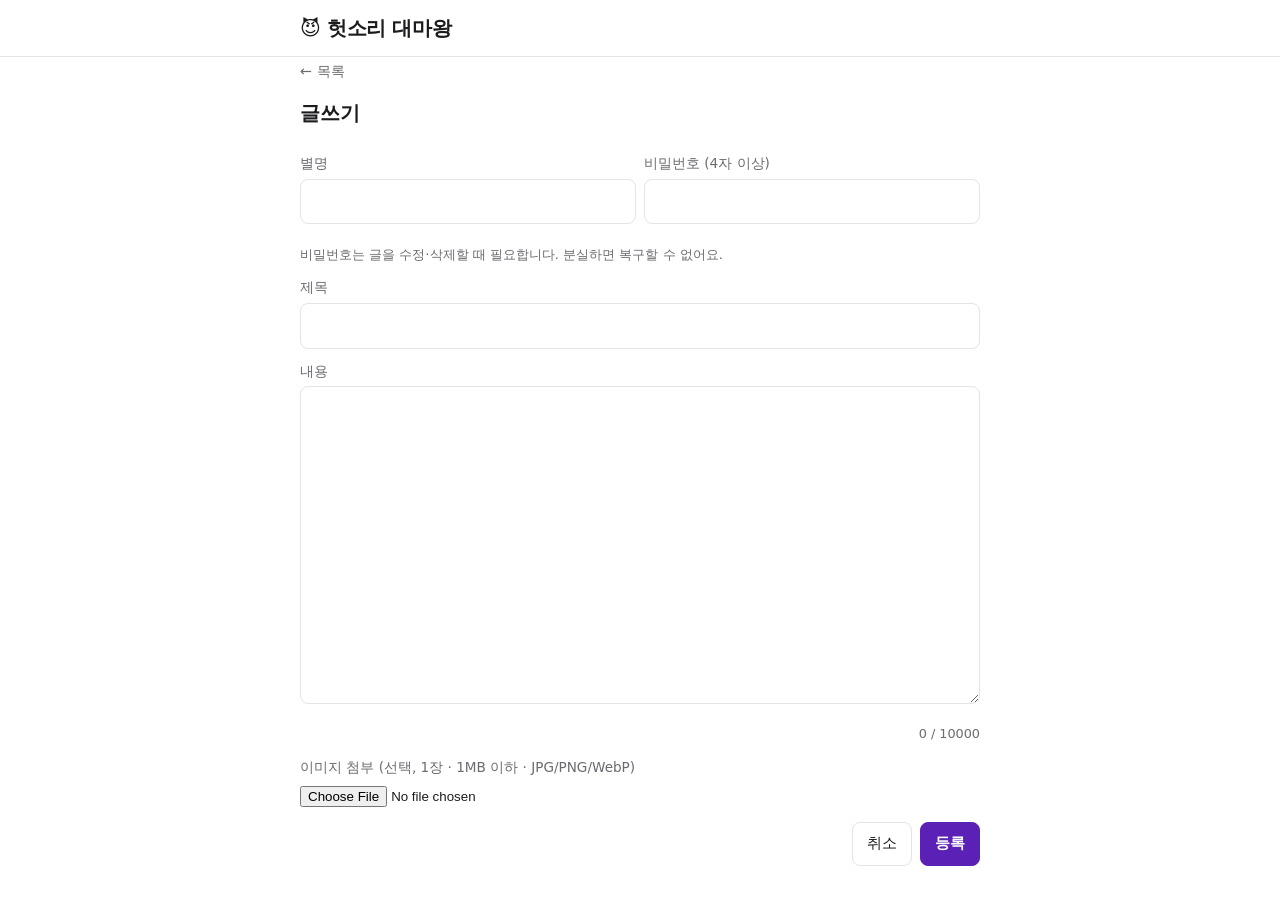
==== write.html @ 9ee75901 "Add files via upload" ====
<!doctype html>
<html lang="ko">
<head>
  <meta charset="utf-8">
  <meta name="viewport" content="width=device-width, initial-scale=1">
  <meta http-equiv="Content-Security-Policy" content="default-src 'none'; script-src 'self'; style-src 'self'; img-src 'self' data:; connect-src https://aunukepmqpavuujypfks.supabase.co; base-uri 'none'; form-action 'self'">
  <meta name="robots" content="noindex">
  <title>글쓰기 - 헛소리 대마왕</title>
  <link rel="icon" href="data:image/svg+xml,%3Csvg xmlns=%22http://www.w3.org/2000/svg%22 viewBox=%220 0 100 100%22%3E%3Ctext y=%22.9em%22 font-size=%2290%22%3E%F0%9F%98%88%3C/text%3E%3C/svg%3E">
  <link rel="stylesheet" href="assets/css/style.css">
</head>
<body>
  <header class="site-header" id="site-header"></header>
  <main class="container form-page">
    <a class="back" href="index.html">← 목록</a>
    <h1>글쓰기</h1>
    <form id="write-form" novalidate>
      <div class="row2">
        <label class="field"><span>별명</span><input type="text" id="nickname" maxlength="20" required autocomplete="off"></label>
        <label class="field"><span>비밀번호 (4자 이상)</span><input type="password" id="password" minlength="4" maxlength="64" required autocomplete="new-password"></label>
      </div>
      <p class="hint">비밀번호는 글을 수정·삭제할 때 필요합니다. 분실하면 복구할 수 없어요.</p>
      <label class="field"><span>제목</span><input type="text" id="title" maxlength="100" required autocomplete="off"></label>
      <label class="field"><span>내용</span><textarea id="body" rows="12" maxlength="10000" required></textarea></label>
      <div class="counter" id="body-count">0 / 10000</div>
      <label class="field"><span>이미지 첨부 (선택, 1장 · 1MB 이하 · JPG/PNG/WebP)</span><input type="file" id="file" accept="image/jpeg,image/png,image/webp"></label>
      <div class="actions"><a class="btn" href="index.html">취소</a><button type="submit" class="btn primary" id="submit">등록</button></div>
      <div id="form-msg" class="form-msg" hidden role="alert"></div>
    </form>
  </main>
  <script src="assets/js/config.js"></script>
  <script src="assets/js/common.js"></script>
  <script src="assets/js/write.js"></script>
</body>
</html>
---- assets/css/style.css ----
/* 헛소리 대마왕 — 모바일 우선, 장식·애니메이션 없음 */
:root {
  color-scheme: light;
  --bg: #ffffff; --fg: #1c1c1e; --muted: #6b6b72; --line: #e4e4e8; --card: #ffffff;
  --accent: #5b21b6; --accent-fg: #ffffff; --danger: #b91c1c; --radius: 8px;
}
* { box-sizing: border-box; }
html { -webkit-text-size-adjust: 100%; }
body {
  margin: 0; background: var(--bg); color: var(--fg);
  font: 16px/1.6 -apple-system, BlinkMacSystemFont, "Apple SD Gothic Neo", "Malgun Gothic", "Noto Sans KR", system-ui, sans-serif;
  word-break: keep-all; overflow-wrap: anywhere;
}
a { color: inherit; text-decoration: none; }
a:hover { text-decoration: underline; }
.container { width: 100%; max-width: 720px; margin: 0 auto; padding: 0 14px; }
.muted { color: var(--muted); }
.icon { flex: none; vertical-align: -3px; }
[hidden] { display: none !important; }

/* 헤더 */
.site-header { border-bottom: 1px solid var(--line); background: var(--bg); }
.header-inner { display: flex; align-items: center; justify-content: space-between; min-height: 56px; gap: 8px; }
.site-title { font-size: 1.25rem; font-weight: 800; letter-spacing: -0.02em; }
.site-title:hover { text-decoration: none; }
.admin-bar { display: flex; align-items: center; gap: 8px; }
.badge { font-size: .75rem; padding: 2px 8px; border: 1px solid var(--accent); color: var(--accent); border-radius: 999px; }

.admin-nav { display: flex; flex-wrap: wrap; gap: 6px; padding-bottom: 10px; }
.chip { padding: 6px 12px; border: 1px solid var(--line); border-radius: 999px; font-size: .85rem; color: var(--muted); }
.chip:hover { text-decoration: none; color: var(--fg); background: var(--card); }
.chip[aria-current="page"] { background: var(--accent); border-color: var(--accent); color: var(--accent-fg); }

main { padding: 14px 0 48px; }

/* 버튼·입력 */
.btn {
  display: inline-flex; align-items: center; justify-content: center; gap: 6px;
  min-height: 44px; padding: 0 14px; border: 1px solid var(--line); border-radius: var(--radius);
  background: var(--bg); color: var(--fg); font: inherit; font-size: .95rem; cursor: pointer;
}
.btn:hover { background: var(--card); text-decoration: none; }
.btn:disabled { opacity: .55; cursor: default; }
.btn.primary { background: var(--accent); border-color: var(--accent); color: var(--accent-fg); font-weight: 600; }
.btn.primary:hover { filter: brightness(1.08); }
.btn.small { min-height: 34px; padding: 0 10px; font-size: .85rem; }
.btn.text { border-color: transparent; background: transparent; color: var(--muted); min-height: 36px; padding: 0 8px; font-size: .85rem; }
.btn.text:hover { color: var(--fg); background: var(--card); }
.btn.danger { color: var(--danger); }
.btn[aria-pressed="true"] { border-color: var(--accent); color: var(--accent); font-weight: 600; }
input[type=text], input[type=password], input[type=search], textarea, select {
  width: 100%; min-height: 44px; padding: 9px 12px; border: 1px solid var(--line); border-radius: var(--radius);
  background: var(--bg); color: var(--fg); font: inherit; font-size: 16px; /* iOS 확대 방지 */
}
textarea { resize: vertical; line-height: 1.55; }
input:focus-visible, textarea:focus-visible, select:focus-visible, .btn:focus-visible, a:focus-visible { outline: 2px solid var(--accent); outline-offset: 1px; }
.field { display: block; margin: 12px 0; }
.field > span { display: block; font-size: .85rem; color: var(--muted); margin-bottom: 4px; }
.row2 { display: grid; grid-template-columns: 1fr 1fr; gap: 8px; margin-bottom: 8px; }
.actions { display: flex; justify-content: flex-end; gap: 8px; margin-top: 8px; }
.counter { text-align: right; font-size: .8rem; color: var(--muted); }

/* 목록 */
.toolbar .search { display: flex; gap: 8px; }
.toolbar .search input { flex: 1; }
.bar { display: flex; align-items: center; justify-content: space-between; margin: 12px 0 4px; gap: 8px; }
.tabs { display: flex; gap: 4px; }
.tabs a { padding: 8px 12px; border-radius: 999px; font-size: .95rem; color: var(--muted); }
.tabs a[aria-current="page"] { background: var(--card); color: var(--fg); font-weight: 700; border: 1px solid var(--line); }
.tabs a:hover { text-decoration: none; color: var(--fg); }
.result-info { font-size: .9rem; color: var(--muted); margin: 8px 0 0; }
.post-list { list-style: none; margin: 0; padding: 0; }
.post-item { border-bottom: 1px solid var(--line); }
.post-item > a { display: block; padding: 14px 2px; }
.post-item > a:hover { background: var(--card); text-decoration: none; }
.post-item .row1 { display: flex; gap: 8px; align-items: baseline; }
.post-item .no { min-width: 2.4em; color: var(--muted); font-size: .85rem; font-variant-numeric: tabular-nums; }
.post-item .title { font-weight: 700; font-size: 1.05rem; flex: 1; min-width: 0; }
.post-item .preview {
  margin: 4px 0 6px 0; color: var(--muted); font-size: .92rem;
  display: -webkit-box; -webkit-line-clamp: 3; -webkit-box-orient: vertical; overflow: hidden;
}
.meta { display: flex; flex-wrap: wrap; gap: 4px 12px; align-items: center; color: var(--muted); font-size: .82rem; }
.meta .stat { display: inline-flex; align-items: center; gap: 3px; }
.actions.start { justify-content: flex-start; flex-wrap: wrap; }
.post-item.report { padding: 14px 2px; }
.post-item.report .preview { color: var(--fg); }
.pager { display: flex; flex-wrap: wrap; justify-content: center; gap: 6px; margin-top: 20px; }
.pager a, .pager span { min-width: 40px; min-height: 40px; display: inline-flex; align-items: center; justify-content: center; border: 1px solid var(--line); border-radius: var(--radius); font-size: .95rem; padding: 0 10px; }
.pager a:hover { background: var(--card); text-decoration: none; }
.pager [aria-current="page"] { background: var(--accent); border-color: var(--accent); color: var(--accent-fg); font-weight: 700; }
.pager .gap { border: 0; }
.notice { padding: 24px 14px; text-align: center; color: var(--muted); }
.notice.error { color: var(--danger); }
.notice .btn { margin-top: 8px; }

/* 상세 */
.back { display: inline-block; margin: 2px 0 10px; color: var(--muted); font-size: .9rem; }
.post-title { font-size: 1.4rem; line-height: 1.35; margin: 0 0 8px; letter-spacing: -0.02em; }
.post-body { white-space: pre-wrap; margin: 18px 0; font-size: 1.02rem; line-height: 1.75; }
.post-state { padding: 28px 14px; text-align: center; color: var(--muted); border: 1px dashed var(--line); border-radius: var(--radius); margin: 18px 0; }
.image-block { margin: 14px 0; }
.image-block img { display: block; max-width: 100%; height: auto; margin-top: 10px; border-radius: var(--radius); border: 1px solid var(--line); }
.bar-actions { display: flex; flex-wrap: wrap; gap: 6px; align-items: center; margin: 12px 0; }
.bar-actions .spacer { flex: 1; }
.editor input[type=text], .editor textarea { margin-bottom: 8px; }

/* 댓글 */
.comments { margin-top: 28px; border-top: 2px solid var(--line); padding-top: 16px; }
.comments h2 { font-size: 1.05rem; margin: 0 0 12px; }
.cform { margin: 10px 0 16px; padding: 10px; background: var(--card); border: 1px solid var(--line); border-radius: var(--radius); }
.cform textarea { margin-bottom: 0; }
.comment { padding: 10px 0; border-bottom: 1px solid var(--line); }
.comment .c-head { display: flex; flex-wrap: wrap; align-items: baseline; gap: 4px 10px; font-size: .88rem; }
.comment .c-head strong { font-size: .95rem; }
.comment .to { color: var(--accent); font-size: .85rem; }
.comment .c-body { white-space: pre-wrap; margin: 4px 0 4px; line-height: 1.65; }
.comment .c-tools { display: flex; flex-wrap: wrap; gap: 2px; align-items: center; }
.comment .c-tools .btn { min-height: 34px; padding: 0 8px; font-size: .82rem; }
.comment.gone .c-head { color: var(--muted); font-style: italic; }
.comment.gone .c-body { opacity: .65; }
.replies { margin-left: 12px; padding-left: 10px; border-left: 2px solid var(--line); }
.replies.flat { margin-left: 0; padding-left: 0; border-left: 0; }
.replies > .comment:last-child { border-bottom: 0; }

/* 대화상자·알림 */
.dlg { width: min(92vw, 380px); padding: 18px; border: 1px solid var(--line); border-radius: 12px; background: var(--bg); color: var(--fg); }
.dlg::backdrop { background: rgba(0, 0, 0, .45); }
.dlg h2 { margin: 0 0 8px; font-size: 1.1rem; }
.dlg p { margin: 0 0 8px; font-size: .9rem; }
.dlg-actions { display: flex; justify-content: flex-end; gap: 8px; margin-top: 14px; }
.toast { position: fixed; left: 50%; bottom: 24px; transform: translateX(-50%); max-width: 90vw; padding: 10px 16px; background: #222; color: #fff; border-radius: 999px; font-size: .92rem; z-index: 50; text-align: center; }

/* 글쓰기·관리자 로그인 */
.form-page h1 { font-size: 1.25rem; margin: 4px 0 12px; }
.hint { font-size: .82rem; color: var(--muted); margin: 4px 0 0; }
.form-msg { margin-top: 12px; padding: 10px 12px; border: 1px solid var(--line); border-radius: var(--radius); font-size: .92rem; }
.form-msg.error { border-color: var(--danger); color: var(--danger); }
.login-box { max-width: 360px; margin: 48px auto; }

@media (min-width: 640px) { body { font-size: 17px; } .container { padding: 0 20px; } }
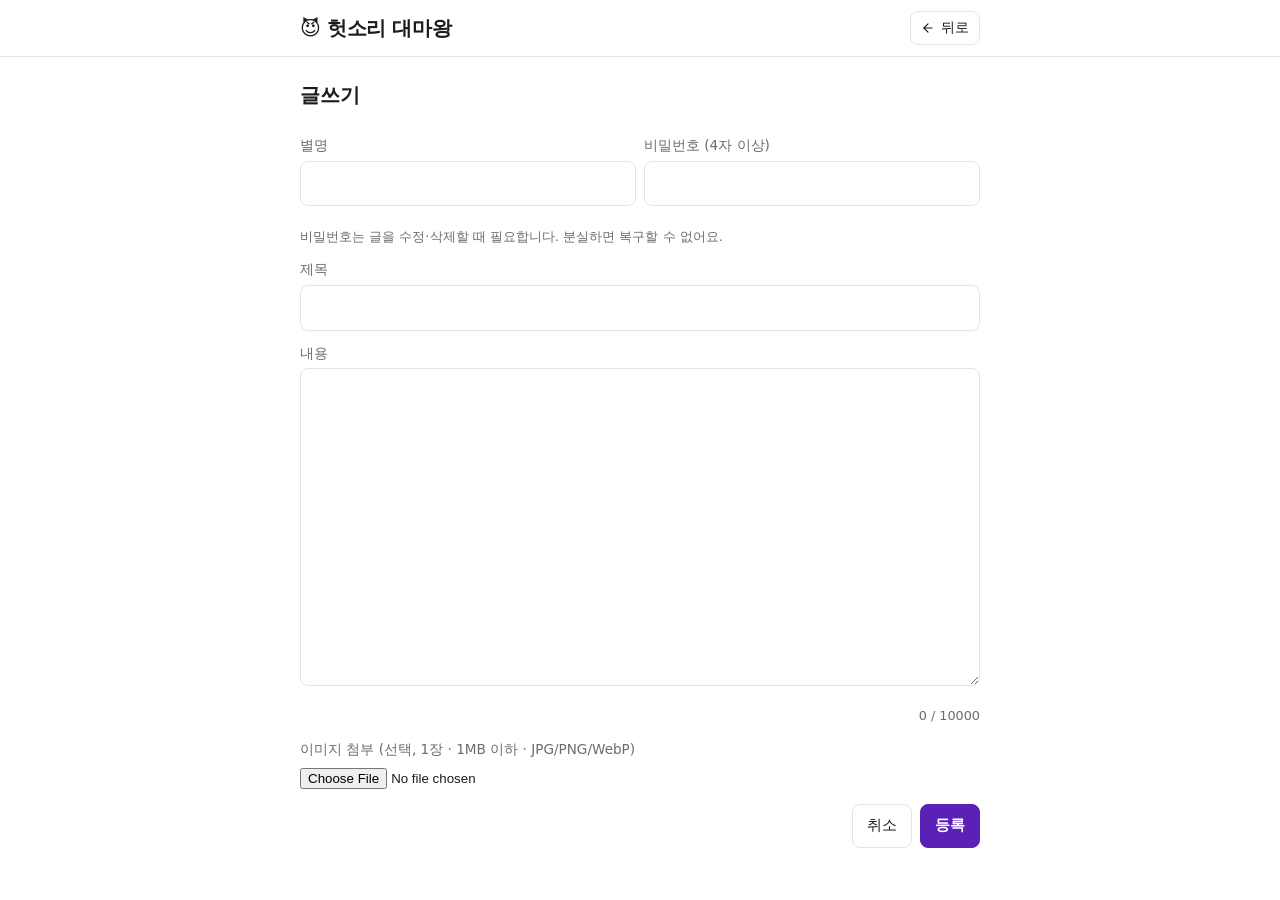
==== commit 95480d45: "Add files via upload" ====
--- a/write.html
+++ b/write.html
@@ -12,7 +12,6 @@
 <body>
   <header class="site-header" id="site-header"></header>
   <main class="container form-page">
-    <a class="back" href="index.html">← 목록</a>
     <h1>글쓰기</h1>
     <form id="write-form" novalidate>
       <div class="row2">
--- a/assets/css/style.css
+++ b/assets/css/style.css
@@ -21,6 +21,9 @@
 /* 헤더 */
 .site-header { border-bottom: 1px solid var(--line); background: var(--bg); }
 .header-inner { display: flex; align-items: center; justify-content: space-between; min-height: 56px; gap: 8px; }
+.header-actions { display: flex; align-items: center; gap: 8px; }
+.back-btn { display: inline-flex; align-items: center; gap: 4px; }
+main.container { padding-top: 18px; padding-bottom: 48px; }
 .site-title { font-size: 1.25rem; font-weight: 800; letter-spacing: -0.02em; }
 .site-title:hover { text-decoration: none; }
 .admin-bar { display: flex; align-items: center; gap: 8px; }
@@ -83,6 +86,17 @@
 .meta { display: flex; flex-wrap: wrap; gap: 4px 12px; align-items: center; color: var(--muted); font-size: .82rem; }
 .meta .stat { display: inline-flex; align-items: center; gap: 3px; }
 .actions.start { justify-content: flex-start; flex-wrap: wrap; }
+.post-item.reply { margin-left: 14px; padding-left: 10px; border-left: 2px solid var(--line); }
+.post-item.reply .title { font-weight: 600; font-size: 1rem; }
+.post-item.reply.more > a { color: var(--muted); font-size: .88rem; padding: 10px 2px; }
+.post-item.gone .title { font-weight: 400; }
+.post-item .to, .reply-line .to { color: var(--accent); font-size: .82rem; display: inline-flex; align-items: center; gap: 2px; }
+.reply-ctx { margin: 0 0 12px; padding: 10px 12px; border: 1px solid var(--line); border-radius: var(--radius); font-size: .92rem; }
+.reply-line { margin: 0 0 8px; color: var(--muted); font-size: .88rem; }
+.reply-line a { color: var(--accent); font-weight: 600; }
+.replies-box { margin: 18px 0 6px; }
+.replies-box h2 { font-size: 1.02rem; margin: 0 0 4px; }
+.replies-box .post-list { margin: 0; padding: 0; list-style: none; }
 .post-item.report { padding: 14px 2px; }
 .post-item.report .preview { color: var(--fg); }
 .pager { display: flex; flex-wrap: wrap; justify-content: center; gap: 6px; margin-top: 20px; }
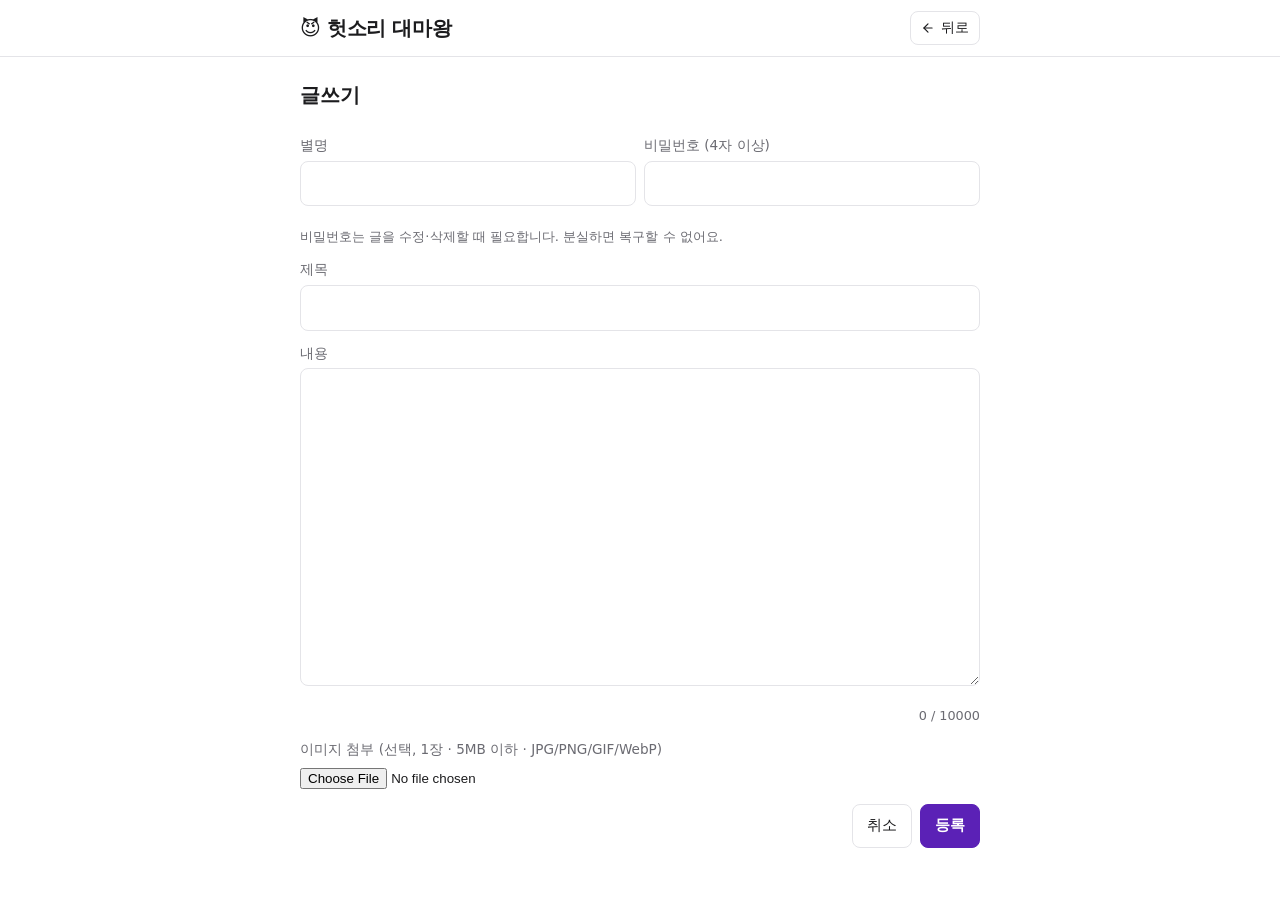
==== commit 3fbc14f6: "Add files via upload" ====
--- a/write.html
+++ b/write.html
@@ -22,7 +22,7 @@
       <label class="field"><span>제목</span><input type="text" id="title" maxlength="100" required autocomplete="off"></label>
       <label class="field"><span>내용</span><textarea id="body" rows="12" maxlength="10000" required></textarea></label>
       <div class="counter" id="body-count">0 / 10000</div>
-      <label class="field"><span>이미지 첨부 (선택, 1장 · 1MB 이하 · JPG/PNG/WebP)</span><input type="file" id="file" accept="image/jpeg,image/png,image/webp"></label>
+      <label class="field"><span>이미지 첨부 (선택, 1장 · 5MB 이하 · JPG/PNG/GIF/WebP)</span><input type="file" id="file" accept="image/jpeg,image/png,image/gif,image/webp"></label>
       <div class="actions"><a class="btn" href="index.html">취소</a><button type="submit" class="btn primary" id="submit">등록</button></div>
       <div id="form-msg" class="form-msg" hidden role="alert"></div>
     </form>
--- a/assets/css/style.css
+++ b/assets/css/style.css
@@ -76,8 +76,8 @@
 .post-item { border-bottom: 1px solid var(--line); }
 .post-item > a { display: block; padding: 14px 2px; }
 .post-item > a:hover { background: var(--card); text-decoration: none; }
-.post-item .row1 { display: flex; gap: 8px; align-items: baseline; }
-.post-item .no { min-width: 2.4em; color: var(--muted); font-size: .85rem; font-variant-numeric: tabular-nums; }
+.post-item .row1 { display: flex; gap: 6px; align-items: baseline; }
+.post-item .no { min-width: 1.3em; color: var(--muted); font-size: .85rem; font-variant-numeric: tabular-nums; }
 .post-item .title { font-weight: 700; font-size: 1.05rem; flex: 1; min-width: 0; }
 .post-item .preview {
   margin: 4px 0 6px 0; color: var(--muted); font-size: .92rem;
